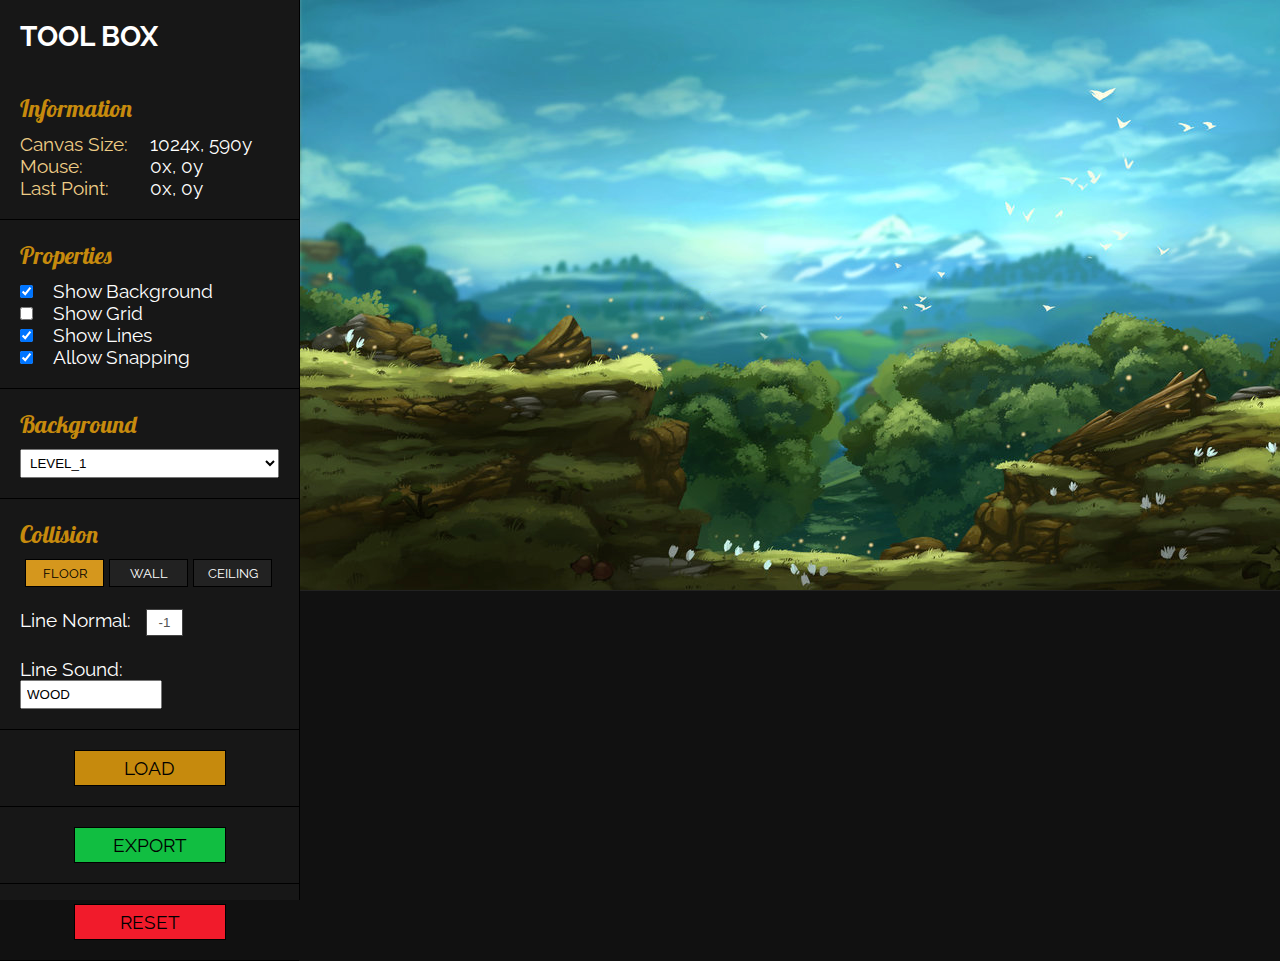
==== Vector-Mapper/index.html @ e92f1535 "Complete revamp. New design, better exporting/loading, switchable BGs, camera panning" ====
<!DOCTYPE html>
<html>
<head>
	<link rel="stylesheet" href="https://fonts.googleapis.com/css?family=Lobster" />
	<link rel="stylesheet" href="https://fonts.googleapis.com/css?family=Raleway" />
	<link rel="stylesheet" href="stylesheet.css" type="text/css" />
	<script type="text/javascript" language="javascript" src="jquery-1.11.3.min.js"></script>
	<script type="text/javascript" language="javascript" src="script.js"></script>
</head>
<body onload="main.init();">

	<!-- OVERLAY -->
	<div id="dialogOverlay">&nbsp;</div>

	<!-- DIALOG BOX (EXPORT) -->
	<div id="dialog">
		<div id="dialogHeader">EXPORT</div>
		<div id="dialogContent">
			<textarea id="dialogTextarea"></textarea>
		</div>
		<div id="dialogFooter" class="cf">
			<div class="button close" id="dialogCloseBtn">CLOSE</div>
			<div class="button save" id="dialogSaveBtn">LOAD</div>
		</div>
	</div>

	<div id="wrapper" class="cf">

		<!-- TOOLBOX -->
		<div id="toolBox">

			<div id="header">
				<h2>TOOL BOX</h2>
			</div>
			
			<!-- INFORMATION -->
			<div id="info" class="section">

				<h3>Information</h3>

				<div class="cf">
					<div class="label left">Canvas Size:</div> 
					<div id="canvasSize">0x, 0y</div>
				</div>

				<div class="cf">
					<div class="label left">Mouse:</div> 
					<div class="left"><span id="mouseX">0</span>x, <span id="mouseY">0</span>y</div>
				</div>

				<div class="cf">
					<div class="label left">Last Point:</div> 
					<div class="left"><span id="lastPointX">0</span>x, <span id="lastPointY">0</span>y</div>
				</div>

			</div>
			
			<!-- PROPERTIES -->
			<div id="properties" class="section">

				<h3>Properties</h3>

				<input type="checkbox" id="showBackgroundCheckbox" class="checkboxes" value="background" checked="true">&nbsp;&nbsp;&nbsp;&nbsp;<label for="showBackgroundCheckbox">Show Background</label><br />
				<input type="checkbox" id="showGridCheckbox" class="checkboxes" value="grid">&nbsp;&nbsp;&nbsp;&nbsp;<label for="showGridCheckbox">Show Grid</label><br />
				<input type="checkbox" id="showLinesCheckbox" class="checkboxes" value="lines" checked="true">&nbsp;&nbsp;&nbsp;&nbsp;<label for="showLinesCheckbox">Show Lines</label><br />
				<input type="checkbox" id="showSnapCheckbox" class="checkboxes" value="snap" checked="true">&nbsp;&nbsp;&nbsp;&nbsp;<label for="showSnapCheckbox">Allow Snapping</label><br />

			</div>
			
			<!-- BACKGROUND IMAGE -->
			<div id="background" class="section">

				<h3>Background</h3>

				<select id="img"></select>

			</div>
			
			<!-- COLLISION -->
			<div id="collision" class="section">
				<h3>Collision</u></h3>
				<ul class="cf">
					<li class="lineType toggleBtn active">FLOOR</li>
					<li class="lineType toggleBtn">WALL</li>
					<li class="lineType toggleBtn">CEILING</li>
				</ul>
				<br />
				<label for="lineNormal">Line Normal:</label>&nbsp;&nbsp;&nbsp;<input type="text" class="textboxes" id="lineNormal" readonly="true" disabled="disabled" value="-1">
				<br /><br />
				<label for="lineSound">Line Sound:</label>&nbsp;&nbsp;&nbsp;<input type="text" id="lineSound" value="WOOD">
			</div>
			
			<!-- LOAD BUTTON -->
			<div class="section">
				<div class="actionBtn" id="loadBtn">LOAD</div>
			</div>

			<!-- EXPORT BUTTON -->
			<div class="section">
				<div class="actionBtn" id="exportBtn">EXPORT</div>
			</div>

			<!-- RESET BUTTON -->
			<div class="section">
				<div class="actionBtn" id="resetBtn">RESET</div>
			</div>

		</div>

		<!-- CANVAS -->
		<div id="content">
			<canvas id="canvas"></canvas>
		</div>

	</div>

</body>
</html>
---- Vector-Mapper/stylesheet.css ----
/* COLLISION MAPPER */

* { padding: 0; margin: 0; }
html, body { width: 100%; height: 100%; background-color:#111111; font: normal 14pt Raleway, "Century Gothic", Verdana, Arial; color: #FFFFFF; }

.left { float:left; }
input[type=text] { width: 95%; padding: 5px; }
select { width: 100%; padding:5px; }
.checkboxes { padding:10px; border:1px solid #444444; }
.textboxes { padding:5px; background-color:#FFFFFF; border:1px solid #444444; }

#wrapper { width: 1580px; height: 100%; }
#wrapper #content { width:1280px; height:720px; float:right; }
#wrapper #content #canvas { border-right: 1px solid #222222; border-bottom:1px solid #222222; }

/*** TOOLBOX ***/

#toolBox { width: 299px; height: 100%; background-color:#171717; border-right: 1px solid #000000; /*box-shadow:0px 10px 5px #000000;*/ float: left; }
#toolBox #header { padding:20px; }
#toolBox #header h1 { font-size:20pt; font-weight:normal; text-align:center; margin-bottom:20px; }
#toolBox h3 { font:normal 18pt Lobster, "Century Gothic", Verdana, sans-serif; margin-bottom:10px; color:#C68A0D; }
#toolBox .section { padding:20px; border-bottom:1px solid #000000; }
#toolBox .section .label { width:50%; color: #efcd86; }

#toolBox #collision #lineNormal { width:25px; text-align:center; }
#toolBox #collision #lineSound { width:128px; }
#toolBox #collision .toggleBtn { list-style:none; width:57px; padding:5px 10px; margin-left:5px; background-color:#222222; text-align:center; font-size:10pt; border:1px solid #000000; float:left; cursor:pointer; }
#toolBox #collision .toggleBtn.active { background-color:#D5971D; color:#000000; }
#toolBox #collision .toggleBtn:hover { background-color:#F6C33D; color:#000000; }
#toolBox #collision .toggleBtn.inactive { background-color:#777777; color:#555555; cursor:initial; }

#toolBox .section .actionBtn { width: 150px; padding: 6px 0; margin:0 auto; border:1px solid #000000; text-align: center; cursor: pointer; }
#toolBox .section #loadBtn { background-color:#C68A0D; color:#000000; }
#toolBox .section #loadBtn:hover { background-color:#EAA833; }
#toolBox .section #exportBtn { background-color:#11BE41; color:#000000; }
#toolBox .section #exportBtn:hover { background-color:#45ED73; }
#toolBox .section #resetBtn { background-color:#F11B2B; color:#000000; }
#toolBox .section #resetBtn:hover { background-color:#E76960; }

/*** DIALOG ***/

#dialogOverlay { width:100%; height:100%; background-color:#000000; opacity:0.6; position:absolute; top:0; left:0; display:none; }

#dialog { width:850px; height:400px; background-color:#000000; border:2px solid #000000; border-radius:10px; position:absolute; top:50%; left:50%; margin-top:-200px; margin-left:-425px; display:none; }
#dialog #dialogHeader { width:800px; padding:13px 25px; background-color:#F11B2B; color:#000000; border-radius:8px 8px 0 0; font-size:14pt; font-weight:bold; }
#dialog #dialogContent { width:850px; height:300px; padding:2px 0; }
#dialog #dialogContent #dialogTextarea { width:837px; height:288px; padding:5px; }
#dialog #dialogFooter { width:850px; height:47px; background-color:#333333; border-radius:0 0 8px 8px; }
#dialog #dialogFooter .button { width:100px; margin:2px 2px 0 2px; padding:11px 0; color:#000000; text-align:center; float:right; cursor:pointer; }
#dialog #dialogFooter .button.save { background-color:#F11B2B; }
#dialog #dialogFooter .button.close { background-color:#CCCCCC; border-radius:0 0 6px 0; }

/*** MISC ***/

#content #canvas.move { cursor:move; }

/** CLEARFIX for floated elements */
.cf:before, .cf:after { content:""; display:table; } /* For modern browsers */
.cf:after { clear:both; } /* For modern browsers */
.cf { *zoom:1; } /* For IE 6/7 (triggers hasLayout) */
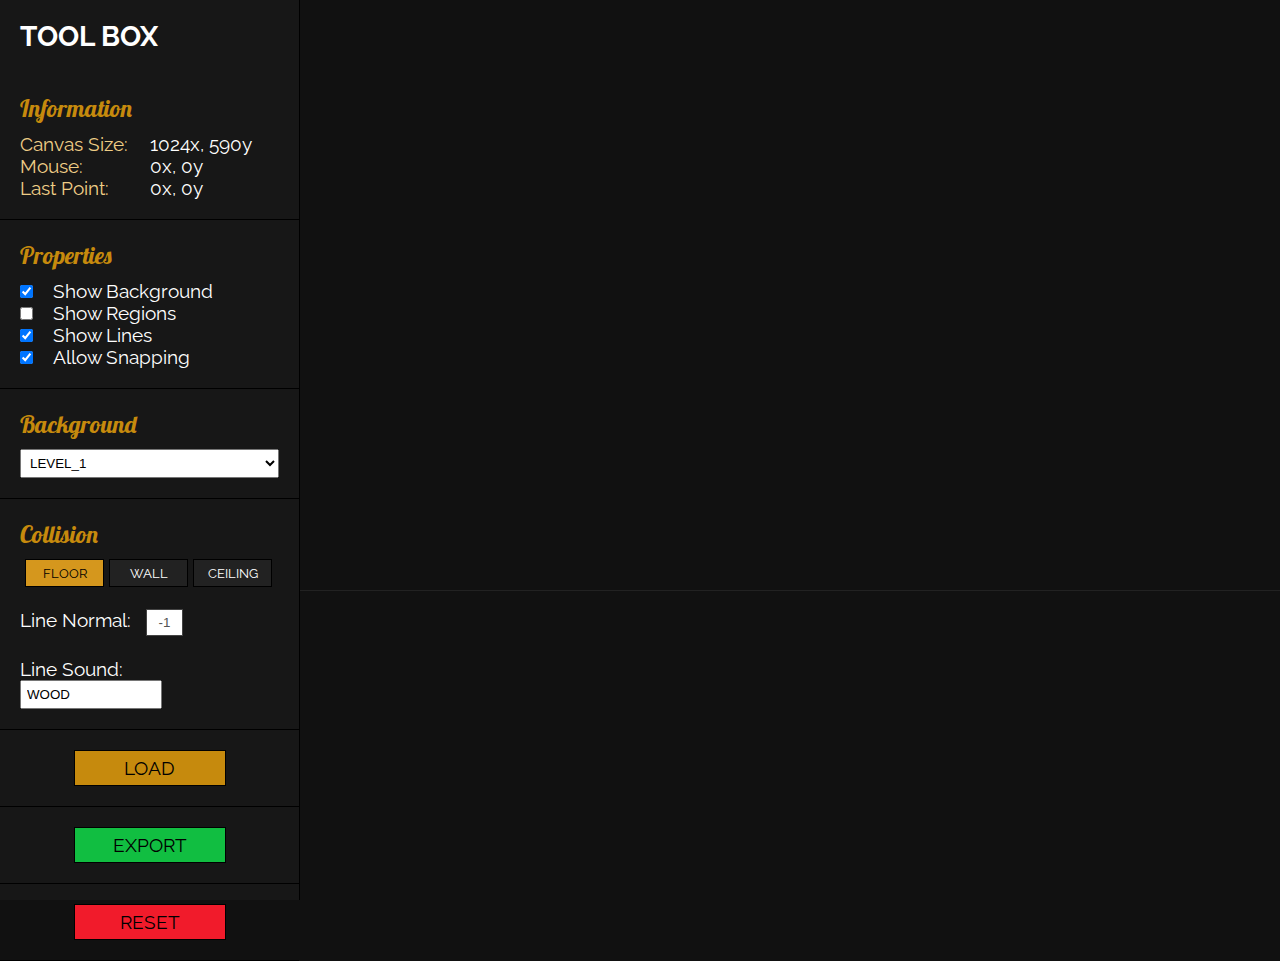
==== commit 7b8facb2: "First go at adding collision regions" ====
--- a/Vector-Mapper/index.html
+++ b/Vector-Mapper/index.html
@@ -61,7 +61,7 @@
 				<h3>Properties</h3>
 
 				<input type="checkbox" id="showBackgroundCheckbox" class="checkboxes" value="background" checked="true">&nbsp;&nbsp;&nbsp;&nbsp;<label for="showBackgroundCheckbox">Show Background</label><br />
-				<input type="checkbox" id="showGridCheckbox" class="checkboxes" value="grid">&nbsp;&nbsp;&nbsp;&nbsp;<label for="showGridCheckbox">Show Grid</label><br />
+				<input type="checkbox" id="showGridCheckbox" class="checkboxes" value="grid">&nbsp;&nbsp;&nbsp;&nbsp;<label for="showGridCheckbox">Show Regions</label><br />
 				<input type="checkbox" id="showLinesCheckbox" class="checkboxes" value="lines" checked="true">&nbsp;&nbsp;&nbsp;&nbsp;<label for="showLinesCheckbox">Show Lines</label><br />
 				<input type="checkbox" id="showSnapCheckbox" class="checkboxes" value="snap" checked="true">&nbsp;&nbsp;&nbsp;&nbsp;<label for="showSnapCheckbox">Allow Snapping</label><br />
 
--- a/Vector-Mapper/stylesheet.css
+++ b/Vector-Mapper/stylesheet.css
@@ -53,6 +53,7 @@
 /*** MISC ***/
 
 #content #canvas.move { cursor:move; }
+#content #canvas.erase { cursor:no-drop; }
 
 /** CLEARFIX for floated elements */
 .cf:before, .cf:after { content:""; display:table; } /* For modern browsers */
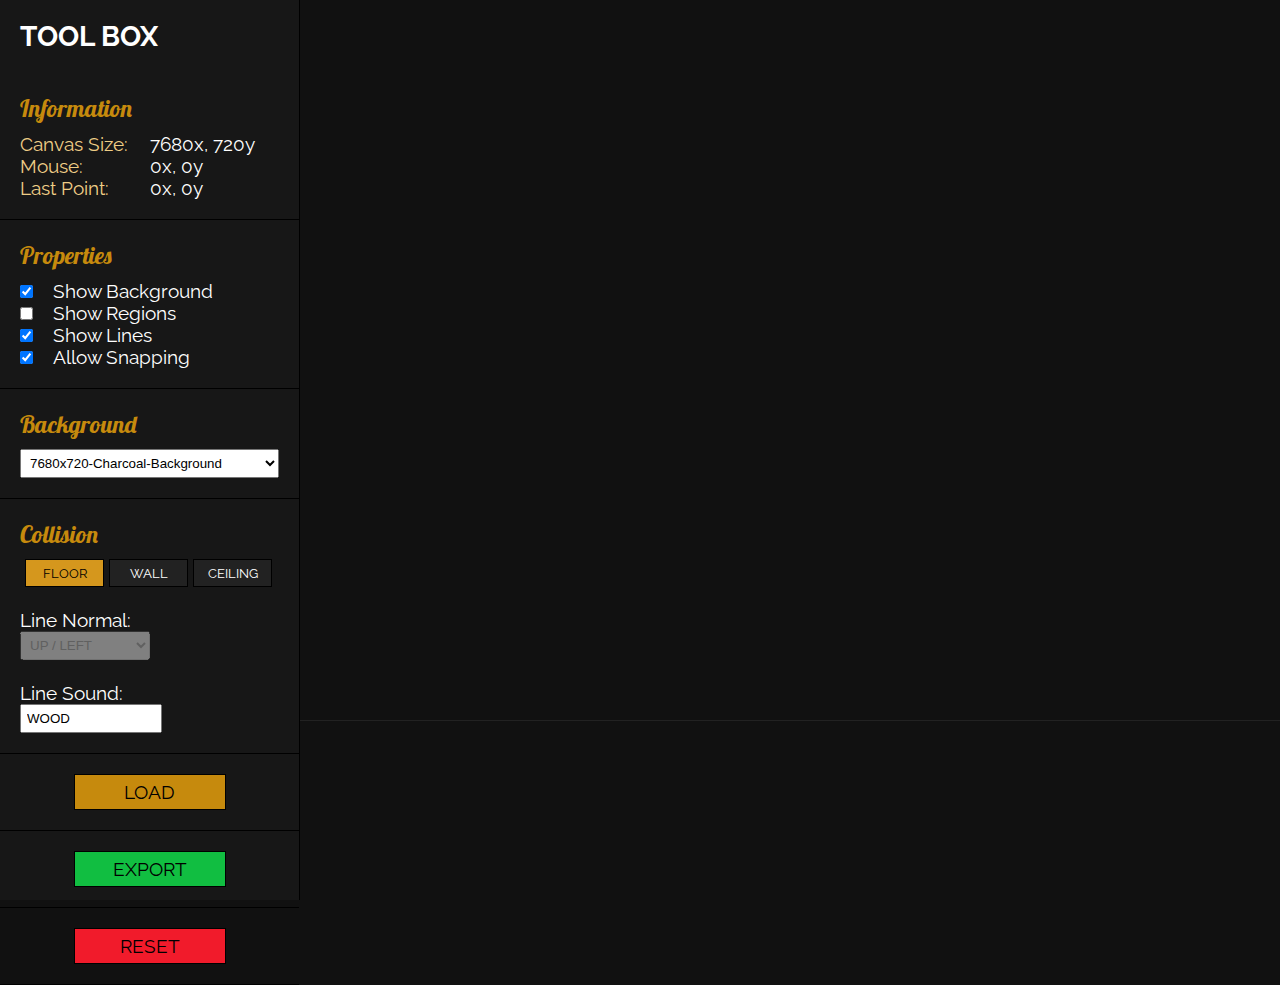
==== commit 14924a6b: "Adding slope and yIntercept to export and fixing line normal display" ====
--- a/Vector-Mapper/index.html
+++ b/Vector-Mapper/index.html
@@ -84,9 +84,17 @@
 					<li class="lineType toggleBtn">WALL</li>
 					<li class="lineType toggleBtn">CEILING</li>
 				</ul>
+				
 				<br />
-				<label for="lineNormal">Line Normal:</label>&nbsp;&nbsp;&nbsp;<input type="text" class="textboxes" id="lineNormal" readonly="true" disabled="disabled" value="-1">
+
+				<label for="lineNormal">Line Normal:</label>&nbsp;&nbsp;&nbsp;
+				<select id="lineNormal" readonly disabled>
+					<option value="-1">UP / LEFT</option>
+					<option value="1">DOWN / RIGHT</option>
+				</select>
+
 				<br /><br />
+
 				<label for="lineSound">Line Sound:</label>&nbsp;&nbsp;&nbsp;<input type="text" id="lineSound" value="WOOD">
 			</div>
 			
--- a/Vector-Mapper/stylesheet.css
+++ b/Vector-Mapper/stylesheet.css
@@ -22,7 +22,7 @@
 #toolBox .section { padding:20px; border-bottom:1px solid #000000; }
 #toolBox .section .label { width:50%; color: #efcd86; }
 
-#toolBox #collision #lineNormal { width:25px; text-align:center; }
+#toolBox #collision #lineNormal { width:50%; }
 #toolBox #collision #lineSound { width:128px; }
 #toolBox #collision .toggleBtn { list-style:none; width:57px; padding:5px 10px; margin-left:5px; background-color:#222222; text-align:center; font-size:10pt; border:1px solid #000000; float:left; cursor:pointer; }
 #toolBox #collision .toggleBtn.active { background-color:#D5971D; color:#000000; }
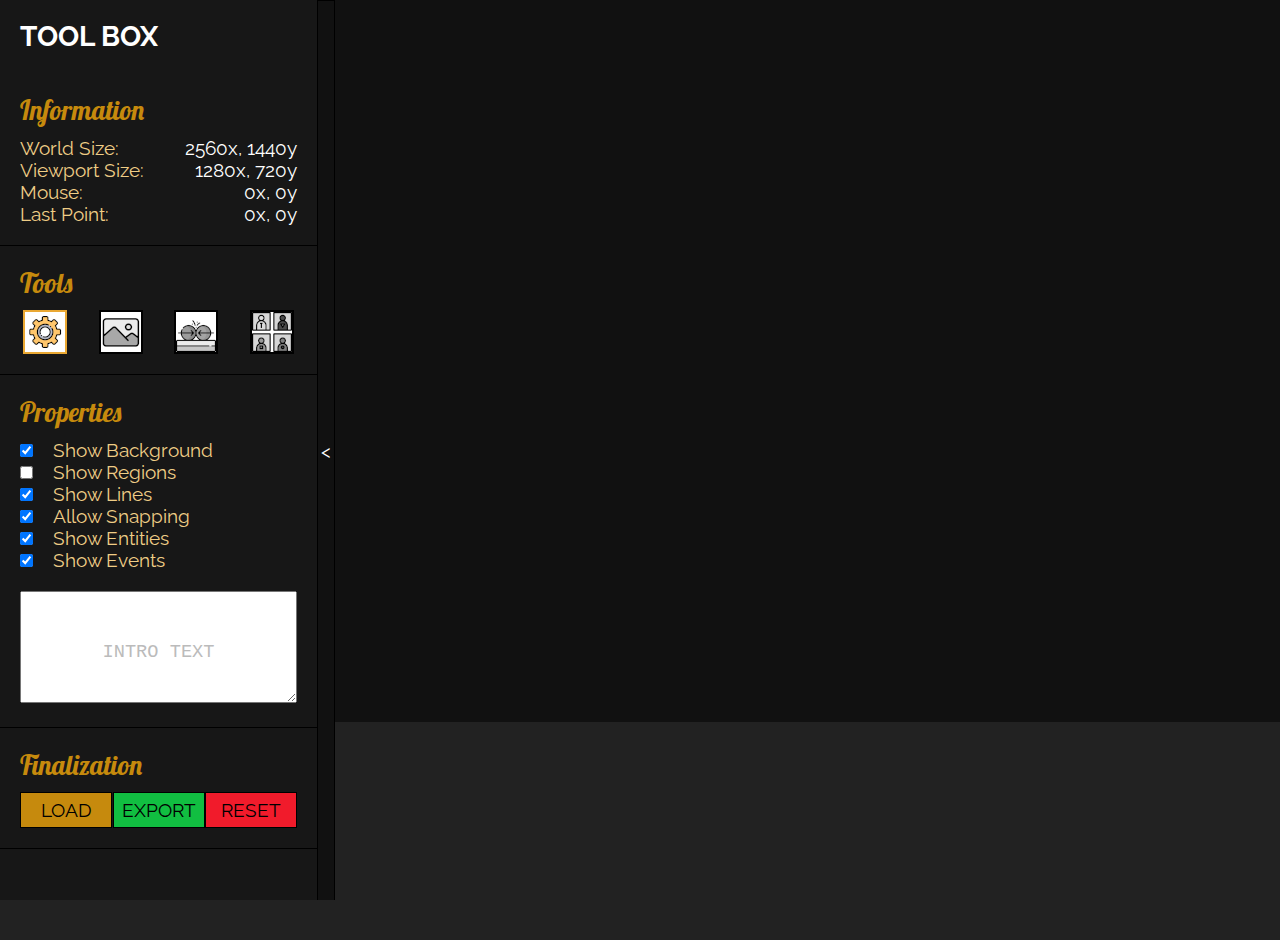
==== commit 63b7c503: "Complete overhaul. New modes, can add all level components now." ====
--- a/Vector-Mapper/index.html
+++ b/Vector-Mapper/index.html
@@ -3,6 +3,7 @@
 <head>
 	<link rel="stylesheet" href="https://fonts.googleapis.com/css?family=Lobster" />
 	<link rel="stylesheet" href="https://fonts.googleapis.com/css?family=Raleway" />
+	<link rel="stylesheet" href="https://fonts.googleapis.com/css?family=Fira%20Code" />
 	<link rel="stylesheet" href="stylesheet.css" type="text/css" />
 	<script type="text/javascript" language="javascript" src="jquery-1.11.3.min.js"></script>
 	<script type="text/javascript" language="javascript" src="script.js"></script>
@@ -12,19 +13,22 @@
 	<!-- OVERLAY -->
 	<div id="dialogOverlay">&nbsp;</div>
 
-	<!-- DIALOG BOX (EXPORT) -->
+	<!-- DIALOG BOX -->
 	<div id="dialog">
-		<div id="dialogHeader">EXPORT</div>
+		<div id="copySuccessDiv"><span>Copied!</span></div>
+		<div id="dialogHeader">DIALOG</div>
+		<div id="dialogErrors">&nbsp;</div>
 		<div id="dialogContent">
 			<textarea id="dialogTextarea"></textarea>
-		</div>
-		<div id="dialogFooter" class="cf">
+			<div id="copy">Copy To Clipboard</div>
+		</div>
+		<div id="dialogFooter">
+			<div class="button save" id="dialogSaveBtn">LOAD</div>
 			<div class="button close" id="dialogCloseBtn">CLOSE</div>
-			<div class="button save" id="dialogSaveBtn">LOAD</div>
 		</div>
 	</div>
 
-	<div id="wrapper" class="cf">
+	<div id="wrapper">
 
 		<!-- TOOLBOX -->
 		<div id="toolBox">
@@ -38,81 +42,220 @@
 
 				<h3>Information</h3>
 
-				<div class="cf">
-					<div class="label left">Canvas Size:</div> 
-					<div id="canvasSize">0x, 0y</div>
-				</div>
-
-				<div class="cf">
-					<div class="label left">Mouse:</div> 
-					<div class="left"><span id="mouseX">0</span>x, <span id="mouseY">0</span>y</div>
-				</div>
-
-				<div class="cf">
-					<div class="label left">Last Point:</div> 
-					<div class="left"><span id="lastPointX">0</span>x, <span id="lastPointY">0</span>y</div>
-				</div>
-
+				<div class="infoSection">
+					<div class="label">World Size:</div>
+					<div id="worldSize" class="infoValue">0x, 0y</div>
+				</div>
+
+				<div class="infoSection">
+					<div class="label">Viewport Size:</div>
+					<div id="viewportSize" class="infoValue">0x, 0y</div>
+				</div>
+
+				<div class="infoSection">
+					<div class="label">Mouse:</div> 
+					<div class="infoValue"><span id="mouseX">0</span>x, <span id="mouseY">0</span>y</div>
+				</div>
+
+				<div class="infoSection">
+					<div class="label">Last Point:</div>
+					<div class="infoValue"><span id="lastPointX">0</span>x, <span id="lastPointY">0</span>y</div>
+				</div>
+
+			</div>
+
+			<!-- VIEW BUTTONS -->
+			<div class="section">
+
+				<h3>Tools</h3>
+
+				<div id="viewBtnSection">
+					<div id="properties" class="viewBtn" alt="Properties" title="Properties">&nbsp;</div>
+					<div id="background" class="viewBtn" alt="Background" title="Background">&nbsp;</div>
+					<div id="collision" class="viewBtn" alt="Collision" title="Collision">&nbsp;</div>
+					<div id="entity" class="viewBtn" alt="Entities" title="Entities">&nbsp;</div>
+				</div>
 			</div>
 			
 			<!-- PROPERTIES -->
-			<div id="properties" class="section">
+			<div id="propertiesSection" class="section collapsable">
 
 				<h3>Properties</h3>
 
-				<input type="checkbox" id="showBackgroundCheckbox" class="checkboxes" value="background" checked="true">&nbsp;&nbsp;&nbsp;&nbsp;<label for="showBackgroundCheckbox">Show Background</label><br />
-				<input type="checkbox" id="showGridCheckbox" class="checkboxes" value="grid">&nbsp;&nbsp;&nbsp;&nbsp;<label for="showGridCheckbox">Show Regions</label><br />
-				<input type="checkbox" id="showLinesCheckbox" class="checkboxes" value="lines" checked="true">&nbsp;&nbsp;&nbsp;&nbsp;<label for="showLinesCheckbox">Show Lines</label><br />
-				<input type="checkbox" id="showSnapCheckbox" class="checkboxes" value="snap" checked="true">&nbsp;&nbsp;&nbsp;&nbsp;<label for="showSnapCheckbox">Allow Snapping</label><br />
-
-			</div>
-			
-			<!-- BACKGROUND IMAGE -->
-			<div id="background" class="section">
+				<input type="checkbox" id="showBackgroundCheckbox" class="checkboxes" value="Background" checked="true">&nbsp;&nbsp;&nbsp;&nbsp;<label for="showBackgroundCheckbox">Show Background</label><br />
+				<input type="checkbox" id="showGridCheckbox" class="checkboxes" value="Grid">&nbsp;&nbsp;&nbsp;&nbsp;<label for="showGridCheckbox">Show Regions</label><br />
+				<input type="checkbox" id="showLinesCheckbox" class="checkboxes" value="Lines" checked="true">&nbsp;&nbsp;&nbsp;&nbsp;<label for="showLinesCheckbox">Show Lines</label><br />
+				<input type="checkbox" id="showSnapCheckbox" class="checkboxes" value="Snap" checked="true">&nbsp;&nbsp;&nbsp;&nbsp;<label for="showSnapCheckbox">Allow Snapping</label><br />
+				<input type="checkbox" id="showEntityCheckbox" class="checkboxes" value="Entities" checked="true">&nbsp;&nbsp;&nbsp;&nbsp;<label for="showEntityCheckbox">Show Entities</label><br />
+				<input type="checkbox" id="showEventsCheckbox" class="checkboxes" value="Events" checked="true">&nbsp;&nbsp;&nbsp;&nbsp;<label for="showEventsCheckbox">Show Events</label><br />
+				
+				<textarea id="introText" maxlength="300"></textarea>
+
+			</div>
+
+			<!-- ENTITIES -->
+			<div id="entitySection" class="section collapsable">
+
+				<h3>Entities</h3>
+
+				<div class="subSection">
+					<label for="entityType">Type:</label>
+					<select id="entityType">
+						<option value="player">PLAYER</option>
+						<option value="npc">NPC</option>
+					</select>
+				</div>
+
+				<div class="subSection">
+					<label for="entityWidth">Width:</label>
+					<input type="text" id="entityWidth" class="entitySize" data-type="width" value="40" />
+					<label for="entityHeight">Height:</label>
+					<input type="text" id="entityHeight" class="entitySize" data-type="height" value="65" />
+				</div>
+
+			</div>
+			
+			<!-- BACKGROUND -->
+			<div id="backgroundSection" class="section collapsable">
 
 				<h3>Background</h3>
 
-				<select id="img"></select>
+				<div id="backgroundModeSection" class="subSection">
+					<div id="backgroundSize" class="backgroundModeBtn active">LEVEL SIZE</div>
+					<div id="backgroundImage" class="backgroundModeBtn">IMAGES</div>
+				</div>
+
+				<!-- BACKGROUND SIZE SECTION -->
+				<div id="backgroundSizeSection">
+
+					<div class="subSection">
+						<label>World:</label>
+						<p>w</p>
+						<input type="text" id="worldWidth" class="backgroundSize" value="2560" />
+						<p>h</p>
+						<input type="text" id="worldHeight" class="backgroundSize" value="1440" />
+					</div>
+
+					<div class="subSection">
+						<label>Viewport:</label>
+						<p>w</p>
+						<input type="text" id="viewportWidth" class="backgroundSize" value="1280" />
+						<p>h</p>
+						<input type="text" id="viewportHeight" class="backgroundSize" value="720" />
+					</div>
+
+					<div class="subSection">
+						<div id="backgroundApplyBtn">APPLY</div>
+					</div>
+
+				</div>
+
+				<!-- BACKGROUND IMAGE SECTION -->
+				<div id="backgroundImageSection">
+
+					<div id="backgroundLayers">
+
+						<!-- These "row" will be duplicated in JS -->
+						<div class="row">
+
+							<label for="backgroundImg0">0:</label>
+
+							<select id="backgroundImg0" data-index="0" class="backgroundImg">
+								<option value="-1">Choose Something</option>
+							</select>
+
+							<div class="backgroundPropertiesBtn">&nbsp;</div>
+
+						</div>
+						
+					</div>
+					
+					<div class="addLayer">+Add Layer</div>
+
+				</div>
 
 			</div>
 			
 			<!-- COLLISION -->
-			<div id="collision" class="section">
+			<div id="collisionSection" class="section collapsable">
 				<h3>Collision</u></h3>
-				<ul class="cf">
-					<li class="lineType toggleBtn active">FLOOR</li>
-					<li class="lineType toggleBtn">WALL</li>
-					<li class="lineType toggleBtn">CEILING</li>
-				</ul>
+
+			<div id="collisionTypes">
+					<div id="lines" class="collisionType">LINE</div>
+					<div id="events" class="collisionType">EVENT</div>
+				</div>
+
+				<!-- COLLISION: Lines -->
+				<div id="linesSection" class="subSection">
+					
+					<div class="linePropertiesDiv">
+						<label for="lineType">Type:</label>
+						<select id="lineType">
+							<option value="FLOOR">FLOOR</option>
+							<option value="WALL">WALL</option>
+							<option value="CEILING">CEILING</option>
+						</select>
+					</div>
+
+					<div class="linePropertiesDiv">
+						<label for="lineNormal">Normal:</label>
+						<div id="normalIcon">&nbsp;</div>
+						<select id="lineNormal" readonly disabled>
+							<option value="-1">UP / LEFT</option>
+							<option value="1">DOWN / RIGHT</option>
+						</select>
+					</div>
+
+					<div class="linePropertiesDiv">
+						<label for="lineSound">Sound:</label>
+						<input type="text" id="lineSound" value="WOOD">
+					</div>
+
+				</div>
+
+				<!-- COLLISION: Events -->
+				<div id="eventsSection" class="subSection">
+					
+					<div class="eventPropertiesDiv">
+						<label for="eventType">Type:</label>
+						<select id="eventType">
+							<option value="EXIT" data-defaultname="EXIT">EXIT</option>
+							<option value="PITFALLS" data-defaultname="PITFALLS">PITFALLS</option>
+							<option value="GENERIC" data-defaultname="">GENERIC</option>
+						</select>
+					</div>
+
+					<div id="eventNameDiv" class="eventPropertiesDiv">
+						<label for="eventName">Name:</label>
+						<input type="text" id="eventName" value=""/>
+					</div>
+
+				</div>
 				
-				<br />
-
-				<label for="lineNormal">Line Normal:</label>&nbsp;&nbsp;&nbsp;
-				<select id="lineNormal" readonly disabled>
-					<option value="-1">UP / LEFT</option>
-					<option value="1">DOWN / RIGHT</option>
-				</select>
-
-				<br /><br />
-
-				<label for="lineSound">Line Sound:</label>&nbsp;&nbsp;&nbsp;<input type="text" id="lineSound" value="WOOD">
-			</div>
-			
-			<!-- LOAD BUTTON -->
+			</div>
+			
 			<div class="section">
-				<div class="actionBtn" id="loadBtn">LOAD</div>
-			</div>
-
-			<!-- EXPORT BUTTON -->
-			<div class="section">
-				<div class="actionBtn" id="exportBtn">EXPORT</div>
-			</div>
-
-			<!-- RESET BUTTON -->
-			<div class="section">
-				<div class="actionBtn" id="resetBtn">RESET</div>
-			</div>
-
+				<h3>Finalization</h3>
+
+				<div id="btnSection">
+
+					<!-- LOAD BUTTON -->
+					<div class="actionBtn" id="loadBtn">LOAD</div>
+
+					<!-- EXPORT BUTTON -->
+					<div class="actionBtn" id="exportBtn">EXPORT</div>
+
+					<!-- RESET BUTTON -->
+					<div class="actionBtn" id="resetBtn">RESET</div>
+
+				</div>
+			</div>
+
+		</div>
+
+		<!-- ToolBox Hide Bar -->
+		<div id="toolBoxHideBar">
+			<span id="arrow">&lt;</span>
 		</div>
 
 		<!-- CANVAS -->
--- a/Vector-Mapper/stylesheet.css
+++ b/Vector-Mapper/stylesheet.css
@@ -1,35 +1,101 @@
 /* COLLISION MAPPER */
 
 * { padding: 0; margin: 0; }
-html, body { width: 100%; height: 100%; background-color:#111111; font: normal 14pt Raleway, "Century Gothic", Verdana, Arial; color: #FFFFFF; }
+html, body { height: 100%; background-color: #222222; font: normal 14pt Raleway, "Century Gothic", Verdana, Arial; color: #FFFFFF; overflow: hidden; }
 
-.left { float:left; }
-input[type=text] { width: 95%; padding: 5px; }
-select { width: 100%; padding:5px; }
-.checkboxes { padding:10px; border:1px solid #444444; }
+input[type=text], select { padding: 5px; }
 .textboxes { padding:5px; background-color:#FFFFFF; border:1px solid #444444; }
 
-#wrapper { width: 1580px; height: 100%; }
-#wrapper #content { width:1280px; height:720px; float:right; }
-#wrapper #content #canvas { border-right: 1px solid #222222; border-bottom:1px solid #222222; }
+#wrapper { width: 100%; height: 100%; display: flex; justify-content:flex-start; }
 
-/*** TOOLBOX ***/
+/* TOOLBOX */
+#toolBox { width: 380px; height: 100%; padding: 20px 0px; background-color: #171717; }
+#toolBox #header { margin-bottom: 20px; padding-left: 20px; }
+#toolBox #header h1 { font-size:22pt; font-weight:normal; text-align:center; }
+#toolBox h3 { font:normal 20pt Lobster, "Century Gothic", Verdana, sans-serif; margin-bottom:10px; color:#C68A0D; }
+#toolBox h4 { font-size: 16pt; font-weight: normal; color: #f0e6d0; }
 
-#toolBox { width: 299px; height: 100%; background-color:#171717; border-right: 1px solid #000000; /*box-shadow:0px 10px 5px #000000;*/ float: left; }
-#toolBox #header { padding:20px; }
-#toolBox #header h1 { font-size:20pt; font-weight:normal; text-align:center; margin-bottom:20px; }
-#toolBox h3 { font:normal 18pt Lobster, "Century Gothic", Verdana, sans-serif; margin-bottom:10px; color:#C68A0D; }
-#toolBox .section { padding:20px; border-bottom:1px solid #000000; }
-#toolBox .section .label { width:50%; color: #efcd86; }
+#toolBoxHideBar { height: 100%; padding: 0px 3px; background-color: #111111; border: 1px solid #000000; cursor: pointer; display: flex; align-items: center; justify-content: center;  }
+#toolBoxHideBar:hover { background-color: #333333; }
+/* #toolBoxHideBar #arrow { height: 20px; } */
 
-#toolBox #collision #lineNormal { width:50%; }
-#toolBox #collision #lineSound { width:128px; }
-#toolBox #collision .toggleBtn { list-style:none; width:57px; padding:5px 10px; margin-left:5px; background-color:#222222; text-align:center; font-size:10pt; border:1px solid #000000; float:left; cursor:pointer; }
-#toolBox #collision .toggleBtn.active { background-color:#D5971D; color:#000000; }
-#toolBox #collision .toggleBtn:hover { background-color:#F6C33D; color:#000000; }
-#toolBox #collision .toggleBtn.inactive { background-color:#777777; color:#555555; cursor:initial; }
+#toolBox .section { padding: 20px; border-bottom:1px solid #000000; }
+#toolBox .section.collapsable { display: none; }
+#toolBox .section label,
+#toolBox .section .label { color: #efcd86; }
 
-#toolBox .section .actionBtn { width: 150px; padding: 6px 0; margin:0 auto; border:1px solid #000000; text-align: center; cursor: pointer; }
+#toolBox .section .infoSection { display: flex; justify-content: space-between; }
+
+#toolBox .section #viewBtnSection { display: flex; justify-content: space-between; }
+#toolBox .section #viewBtnSection .viewBtn { width: 40px; height: 40px; margin: 0px 3px; border: 2px solid #000000; background-color: #FFFFFF; text-align: center; cursor: pointer; }
+
+#toolBox .section #viewBtnSection #properties { background-image: url('./images/icons/properties-BW.png'); }
+#toolBox .section #viewBtnSection #properties:hover,
+#toolBox .section #viewBtnSection #properties.active { background-image: url('./images/icons/properties.png'); border-color: #EAA833; }
+
+#toolBox .section #viewBtnSection #entity { background-image: url('./images/icons/entities-BW.png'); }
+#toolBox .section #viewBtnSection #entity:hover,
+#toolBox .section #viewBtnSection #entity.active { background-image: url('./images/icons/entities.png'); border-color: #EAA833; }
+
+#toolBox .section #viewBtnSection #collision { background-image: url('./images/icons/collision-BW.png'); }
+#toolBox .section #viewBtnSection #collision:hover,
+#toolBox .section #viewBtnSection #collision.active { background-image: url('./images/icons/collision.png'); border-color: #EAA833; }
+
+#toolBox .section #viewBtnSection #background { background-image: url('./images/icons/background-BW.png'); }
+#toolBox .section #viewBtnSection #background:hover,
+#toolBox .section #viewBtnSection #background.active { background-image: url('./images/icons/background.png'); border-color: #EAA833; }
+
+/* ENTITIES */
+
+#toolBox #entitySection .subSection { margin-bottom: 20px; display: flex; justify-content: space-between; }
+#toolBox #entitySection .entitySize { width: 50px; }
+
+/* PROPERTIES */
+
+#toolBox #propertiesSection .checkboxes { padding:10px; border:1px solid #444444; }
+#toolBox #propertiesSection #introText { width: 265px; height: 100px; padding:5px; margin-top: 20px; font-size: 14pt; color: #BBBBBB; }
+
+/* BACKGROUND */
+#toolBox #backgroundSection #backgroundModeSection { display: flex; justify-content: space-between; margin-bottom: 20px; }
+#toolBox #backgroundSection #backgroundModeSection .backgroundModeBtn { background-color: #333333; border: 1px solid #000000; padding: 7px 20px; cursor: pointer; }
+#toolBox #backgroundSection #backgroundModeSection .backgroundModeBtn:hover,
+#toolBox #backgroundSection #backgroundModeSection .backgroundModeBtn.active { background-color: #43d2ba; border-color: #333333; color: #222222; }
+
+/* BACKGROUND - Size Section */
+#toolBox #backgroundSection #backgroundSizeSection { display: none; }
+#toolBox #backgroundSection #backgroundSizeSection .subSection { margin-bottom: 15px; display: flex; justify-content: space-between; }
+#toolBox #backgroundSection #backgroundSizeSection label { width: 85px; }
+#toolBox #backgroundSection #backgroundSizeSection p { width:20px; height: 18px; margin-top: 1px; padding: 5px 0px; background-color: #CCCCCC; color: #222222; text-align: center; font-size: 10pt; }
+#toolBox #backgroundSection #backgroundSizeSection .backgroundSize { width: 50px; }
+#toolBox #backgroundSection #backgroundSizeSection #backgroundApplyBtn { width: 100%; margin-top: 5px; padding: 6px 0; border:1px solid #000000; text-align: center; cursor: pointer; background-color: #43d2ba; color: #000000; }
+
+/* BACKGROUND - Image Section */
+#toolBox #backgroundSection #backgroundImageSection { display: none; }
+#toolBox #backgroundSection #backgroundImageSection #backgroundLayers { margin-bottom: 20px; }
+#toolBox #backgroundSection #backgroundImageSection #backgroundLayers .row { margin-bottom: 10px; display: flex; justify-content: space-between; }
+#toolBox #backgroundSection #backgroundImageSection #backgroundLayers .row label { width: 30px; }
+#toolBox #backgroundSection #backgroundImageSection #backgroundLayers .row .backgroundPropertiesBtn { width: 20px; height: 20px; margin-top: 5px; background-image: url('./images/icons/properties-small-BW.png'); cursor: pointer; }
+#toolBox #backgroundSection #backgroundImageSection #backgroundLayers .row .backgroundPropertiesBtn:hover { background-image: url('./images/icons/properties-small.png'); }
+#toolBox #backgroundSection #backgroundImageSection .addLayer { font-size: 10pt; margin-top:5px; text-align: right; text-decoration: underline; cursor: pointer; color: #777777; }
+#toolBox #backgroundSection #backgroundImageSection .addLayer:hover { color: #FF9130; }
+
+/* COLLISION */
+
+#toolBox #collisionSection input[type=text] { width: 40%; }
+#toolBox #collisionSection #collisionTypes { margin-bottom: 30px; display: flex; justify-content: space-around; }
+#toolBox #collisionSection #collisionTypes .collisionType { background-color: #333333; border: 1px solid #000000; width: 90px; padding: 5px 0px; text-align: center; cursor: pointer; }
+#toolBox #collisionSection #collisionTypes .collisionType.active,
+#toolBox #collisionSection #collisionTypes .collisionType:hover { background-color: #43d2ba; border-color: #333333; color: #222222; }
+#toolBox #collisionSection .subSection { display: none; }
+
+#toolBox #collisionSection #linesSection .linePropertiesDiv { margin: 10px; display: flex; justify-content: space-between; }
+#toolBox #collisionSection #linesSection .linePropertiesDiv #normalIcon { width: 28px; height: 28px; background-image: url('./images/icons/normal-topleft.png'); }
+#toolBox #collisionSection #eventsSection .eventPropertiesDiv { margin: 10px; display: flex; justify-content: space-between; }
+
+/* FINALIZATION */
+
+#toolBox .section #btnSection { display: flex; justify-content: space-between }
+#toolBox .section .actionBtn { width: 90px; padding: 6px 0; border:1px solid #000000; text-align: center; cursor: pointer; }
 #toolBox .section #loadBtn { background-color:#C68A0D; color:#000000; }
 #toolBox .section #loadBtn:hover { background-color:#EAA833; }
 #toolBox .section #exportBtn { background-color:#11BE41; color:#000000; }
@@ -37,25 +103,28 @@
 #toolBox .section #resetBtn { background-color:#F11B2B; color:#000000; }
 #toolBox .section #resetBtn:hover { background-color:#E76960; }
 
-/*** DIALOG ***/
+/* DIALOG OVERLAYS */
 
-#dialogOverlay { width:100%; height:100%; background-color:#000000; opacity:0.6; position:absolute; top:0; left:0; display:none; }
-
-#dialog { width:850px; height:400px; background-color:#000000; border:2px solid #000000; border-radius:10px; position:absolute; top:50%; left:50%; margin-top:-200px; margin-left:-425px; display:none; }
-#dialog #dialogHeader { width:800px; padding:13px 25px; background-color:#F11B2B; color:#000000; border-radius:8px 8px 0 0; font-size:14pt; font-weight:bold; }
-#dialog #dialogContent { width:850px; height:300px; padding:2px 0; }
-#dialog #dialogContent #dialogTextarea { width:837px; height:288px; padding:5px; }
-#dialog #dialogFooter { width:850px; height:47px; background-color:#333333; border-radius:0 0 8px 8px; }
-#dialog #dialogFooter .button { width:100px; margin:2px 2px 0 2px; padding:11px 0; color:#000000; text-align:center; float:right; cursor:pointer; }
-#dialog #dialogFooter .button.save { background-color:#F11B2B; }
+#dialogOverlay { width: 100%; height: 100%; background-color: #00000066; position: absolute; top: 0; left: 0; display: none; }
+#dialog { width: 850px; background-color: #000000; border: 2px solid #000000; border-radius: 10px; position: absolute; top: 50%; left: 50%; margin: -250px 0px 0px -425px; display: none; }
+#dialog #dialogHeader { width: 100%; padding: 13px 25px; background-color: #F11B2B; color: #111111; border-radius: 8px 8px 0px 0px; font-size: 16pt; font-weight: bold; box-sizing: border-box; }
+#dialog #dialogErrors { width: 100%; height: 60px; padding: 10px 25px; background-color: #eaadad; color: #F11B2B; font-size: 10pt; box-sizing: border-box; display: none; overflow: auto; }
+#dialog #dialogErrors .keyword{ font-weight: bold; }
+#dialog #dialogContent { width: 100%; height: 400px; padding: 2px 0px; }
+#dialog #copySuccessDiv { width: 100%; height: 100%; background-color: #000000BB; position: absolute; top: 0; left: 0; color: #008000; font-size: 16pt; font-weight: bold; display: flex; align-items: center; justify-content: center; }
+#dialog #copySuccessDiv span { width: 115px; padding: 5px; background-image: url('./images/icons/checkmark.png'); background-repeat: no-repeat; text-align: right; }
+#dialog #dialogContent #copy { background-image: url('./images/icons/copy-to-clipboard.png'); background-repeat: no-repeat; background-position: 5px; width: 135px; padding: 5px; position: absolute; bottom: 51px; left: 3px; background-color: #AAAAAA; color: #333333; border: 1px solid #999999; text-align: right; font-size: 10pt; cursor: pointer; display: none; }
+#dialog #dialogContent #copy:hover { background-color: #888888; color: #000000; }
+#dialog #dialogContent #dialogTextarea { width: 100%; height: 100%; padding:7px 5px; box-sizing: border-box; font: 12pt normal "Fira Code", "Century Gothic", Verdana; }
+#dialog #dialogFooter { width: 100%; height:47px; background-color:#333333; border-radius:0 0 8px 8px; box-sizing: border-box; display: flex; justify-content: right; }
+#dialog #dialogFooter .button { width: 100px; margin-left: 2px; padding: 11px 0px; color: #111111; text-align: center; cursor: pointer; }
+#dialog #dialogFooter .button.save { background-color:#F11B2B; display: none; }
 #dialog #dialogFooter .button.close { background-color:#CCCCCC; border-radius:0 0 6px 0; }
 
-/*** MISC ***/
 
+/* CANVAS */
+
+#wrapper #content { width: 100%; height: 100%; }
+#wrapper #content #canvas { border: 1px solid #111111; background-color: #111111; }
 #content #canvas.move { cursor:move; }
-#content #canvas.erase { cursor:no-drop; }
-
-/** CLEARFIX for floated elements */
-.cf:before, .cf:after { content:""; display:table; } /* For modern browsers */
-.cf:after { clear:both; } /* For modern browsers */
-.cf { *zoom:1; } /* For IE 6/7 (triggers hasLayout) */+#content #canvas.erase { cursor:no-drop; }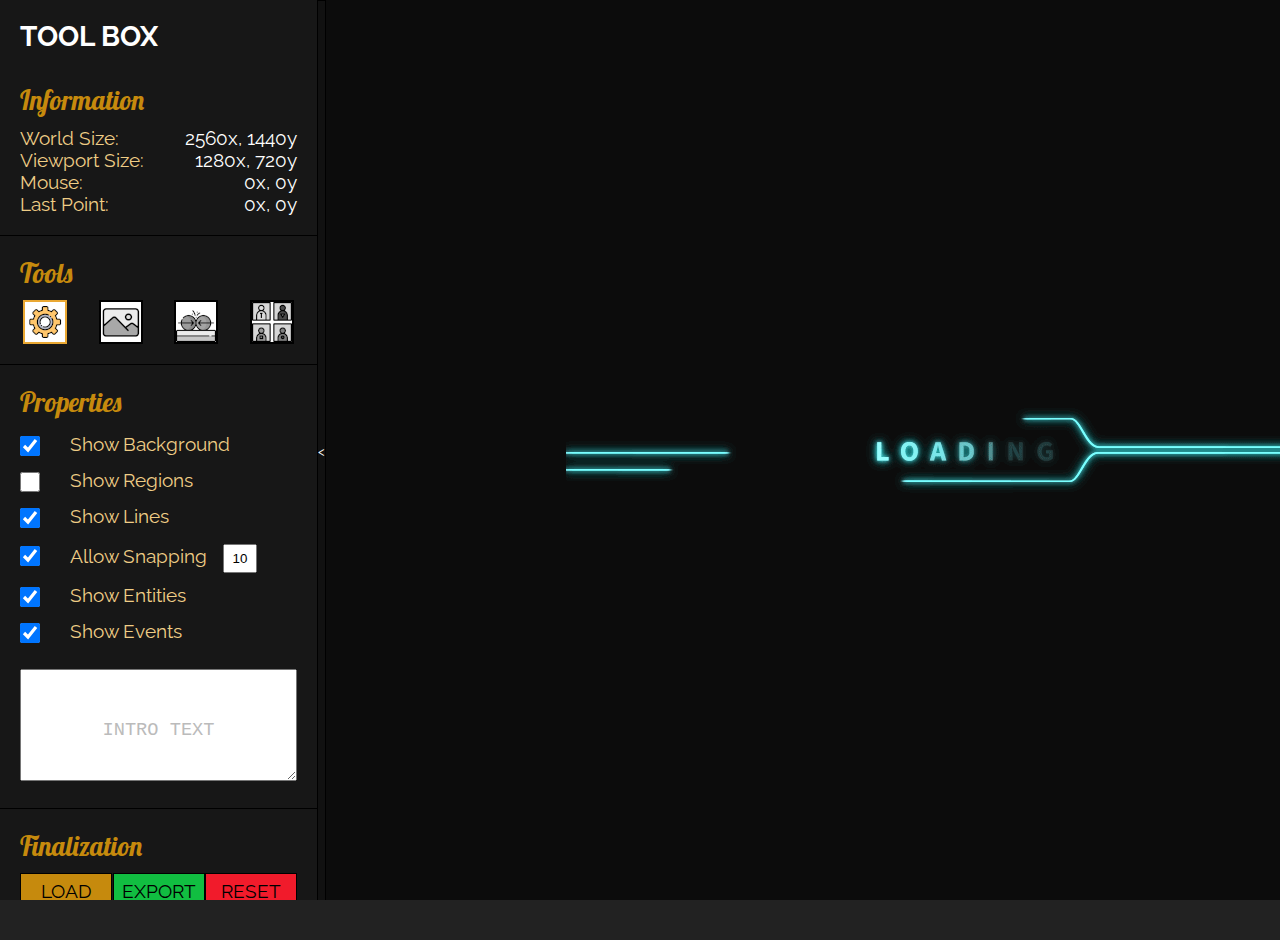
==== commit e7679531: "Background updates, and some other stuff I can't recall.." ====
--- a/Vector-Mapper/index.html
+++ b/Vector-Mapper/index.html
@@ -82,14 +82,35 @@
 
 				<h3>Properties</h3>
 
-				<input type="checkbox" id="showBackgroundCheckbox" class="checkboxes" value="Background" checked="true">&nbsp;&nbsp;&nbsp;&nbsp;<label for="showBackgroundCheckbox">Show Background</label><br />
-				<input type="checkbox" id="showGridCheckbox" class="checkboxes" value="Grid">&nbsp;&nbsp;&nbsp;&nbsp;<label for="showGridCheckbox">Show Regions</label><br />
-				<input type="checkbox" id="showLinesCheckbox" class="checkboxes" value="Lines" checked="true">&nbsp;&nbsp;&nbsp;&nbsp;<label for="showLinesCheckbox">Show Lines</label><br />
-				<input type="checkbox" id="showSnapCheckbox" class="checkboxes" value="Snap" checked="true">&nbsp;&nbsp;&nbsp;&nbsp;<label for="showSnapCheckbox">Allow Snapping</label><br />
-				<input type="checkbox" id="showEntityCheckbox" class="checkboxes" value="Entities" checked="true">&nbsp;&nbsp;&nbsp;&nbsp;<label for="showEntityCheckbox">Show Entities</label><br />
-				<input type="checkbox" id="showEventsCheckbox" class="checkboxes" value="Events" checked="true">&nbsp;&nbsp;&nbsp;&nbsp;<label for="showEventsCheckbox">Show Events</label><br />
-				
-				<textarea id="introText" maxlength="300"></textarea>
+				<div class="propertiesRow">
+					<input type="checkbox" id="showBackgroundCheckbox" class="checkboxes" value="Background" checked="true">
+					<label class="bump up3" for="showBackgroundCheckbox">Show Background</label>
+				</div>
+				<div class="propertiesRow">
+					<input type="checkbox" id="showGridCheckbox" class="checkboxes" value="Grid">
+					<label class="bump up3" for="showGridCheckbox">Show Regions</label>
+				</div>
+				<div class="propertiesRow">
+					<input type="checkbox" id="showLinesCheckbox" class="checkboxes" value="Lines" checked="true">
+					<label class="bump up3" for="showLinesCheckbox">Show Lines</label>
+				</div>
+				<div class="propertiesRow">
+					<input type="checkbox" id="showSnapCheckbox" class="checkboxes bump down2" value="Snap" checked="true">
+					<label for="showSnapCheckbox" class="bump down1">Allow Snapping</label>
+					<input type="text" id="lineSnapThreshold" alt="Line snap threshold" title="Line snap threshold" value="10">
+
+				</div>
+				<div class="propertiesRow">
+					<input type="checkbox" id="showEntityCheckbox" class="checkboxes" value="Entities" checked="true">
+					<label class="bump up3" for="showEntityCheckbox">Show Entities</label>
+				</div>
+				<div class="propertiesRow">
+					<input type="checkbox" id="showEventsCheckbox" class="checkboxes" value="Events" checked="true">
+					<label class="bump up3" for="showEventsCheckbox">Show Events</label>
+				</div>
+				<div class="propertiesRow">
+					<textarea id="introText" maxlength="300"></textarea>
+				</div>
 
 			</div>
 
@@ -183,6 +204,7 @@
 			<div id="collisionTypes">
 					<div id="lines" class="collisionType">LINE</div>
 					<div id="events" class="collisionType">EVENT</div>
+					<!-- <div id="hazard" class="collisionType">HAZARD</div> -->
 				</div>
 
 				<!-- COLLISION: Lines -->
@@ -199,10 +221,10 @@
 
 					<div class="linePropertiesDiv">
 						<label for="lineNormal">Normal:</label>
-						<div id="normalIcon">&nbsp;</div>
+						<!-- <div id="normalIcon">&nbsp;</div> -->
 						<select id="lineNormal" readonly disabled>
-							<option value="-1">UP / LEFT</option>
-							<option value="1">DOWN / RIGHT</option>
+							<option value="-1">&rarr;|</option>
+							<option value="1">|&larr;</option>
 						</select>
 					</div>
 
@@ -231,6 +253,13 @@
 					</div>
 
 				</div>
+
+				<!-- COLLISION: Hazards -->
+				<div id="hazardSection" class="subSection">
+
+
+
+				</div>
 				
 			</div>
 			
@@ -260,6 +289,12 @@
 
 		<!-- CANVAS -->
 		<div id="content">
+			
+			<!-- Loading -->
+			<div id="loadingOverlay">
+				<img src="images/loading_plain.gif" id="loadingGif" />
+			</div>
+			
 			<canvas id="canvas"></canvas>
 		</div>
 
--- a/Vector-Mapper/stylesheet.css
+++ b/Vector-Mapper/stylesheet.css
@@ -8,16 +8,61 @@
 
 #wrapper { width: 100%; height: 100%; display: flex; justify-content:flex-start; }
 
+/* GENERAL */
+.bump { position:relative; }
+.bump.up1  { bottom: 1px; }
+.bump.up2  { bottom: 2px; }
+.bump.up3  { bottom: 3px; }
+.bump.up4  { bottom: 4px; }
+.bump.up5  { bottom: 5px; }
+.bump.up6  { bottom: 6px; }
+.bump.up7  { bottom: 7px; }
+.bump.up8  { bottom: 8px; }
+.bump.up9  { bottom: 9px; }
+.bump.up10 { bottom:10px; }
+
+.bump.down1  { top: 1px; }
+.bump.down2  { top: 2px; }
+.bump.down3  { top: 3px; }
+.bump.down4  { top: 4px; }
+.bump.down5  { top: 5px; }
+.bump.down6  { top: 6px; }
+.bump.down7  { top: 7px; }
+.bump.down8  { top: 8px; }
+.bump.down9  { top: 9px; }
+.bump.down10 { top:10px; }
+
+.bump.left1  { right: 1px; }
+.bump.left2  { right: 2px; }
+.bump.left3  { right: 3px; }
+.bump.left4  { right: 4px; }
+.bump.left5  { right: 5px; }
+.bump.left6  { right: 6px; }
+.bump.left7  { right: 7px; }
+.bump.left8  { right: 8px; }
+.bump.left9  { right: 9px; }
+.bump.left10 { right:10px; }
+
+.bump.right1  { left: 1px; }
+.bump.right2  { left: 2px; }
+.bump.right3  { left: 3px; }
+.bump.right4  { left: 4px; }
+.bump.right5  { left: 5px; }
+.bump.right6  { left: 6px; }
+.bump.right7  { left: 7px; }
+.bump.right8  { left: 8px; }
+.bump.right9  { left: 9px; }
+.bump.right10 { left:10px; }
+
 /* TOOLBOX */
 #toolBox { width: 380px; height: 100%; padding: 20px 0px; background-color: #171717; }
-#toolBox #header { margin-bottom: 20px; padding-left: 20px; }
+#toolBox #header { margin-bottom: 10px; padding-left: 20px; }
 #toolBox #header h1 { font-size:22pt; font-weight:normal; text-align:center; }
 #toolBox h3 { font:normal 20pt Lobster, "Century Gothic", Verdana, sans-serif; margin-bottom:10px; color:#C68A0D; }
 #toolBox h4 { font-size: 16pt; font-weight: normal; color: #f0e6d0; }
 
-#toolBoxHideBar { height: 100%; padding: 0px 3px; background-color: #111111; border: 1px solid #000000; cursor: pointer; display: flex; align-items: center; justify-content: center;  }
+#toolBoxHideBar { height: 100%; padding: 0px 0px; background-color: #111111; border: 1px solid #000000; font-size: 10pt; cursor: pointer; display: flex; align-items: center; justify-content: center;  }
 #toolBoxHideBar:hover { background-color: #333333; }
-/* #toolBoxHideBar #arrow { height: 20px; } */
 
 #toolBox .section { padding: 20px; border-bottom:1px solid #000000; }
 #toolBox .section.collapsable { display: none; }
@@ -52,8 +97,10 @@
 
 /* PROPERTIES */
 
-#toolBox #propertiesSection .checkboxes { padding:10px; border:1px solid #444444; }
-#toolBox #propertiesSection #introText { width: 265px; height: 100px; padding:5px; margin-top: 20px; font-size: 14pt; color: #BBBBBB; }
+#toolBox #propertiesSection .propertiesRow { padding: 7px 0px; display: flex; justify-content: start; }
+#toolBox #propertiesSection .checkboxes { width: 20px; height: 20px; margin-right: 30px; border:1px solid #444444; }
+#toolBox #propertiesSection #lineSnapThreshold { width: 20px; margin-left: 16px; text-align: center; font-size: 10pt; }
+#toolBox #propertiesSection #introText { width: 265px; height: 100px; padding: 5px; margin-top: 10px; font-size: 14pt; color: #BBBBBB; }
 
 /* BACKGROUND */
 #toolBox #backgroundSection #backgroundModeSection { display: flex; justify-content: space-between; margin-bottom: 20px; }
@@ -73,11 +120,25 @@
 #toolBox #backgroundSection #backgroundImageSection { display: none; }
 #toolBox #backgroundSection #backgroundImageSection #backgroundLayers { margin-bottom: 20px; }
 #toolBox #backgroundSection #backgroundImageSection #backgroundLayers .row { margin-bottom: 10px; display: flex; justify-content: space-between; }
-#toolBox #backgroundSection #backgroundImageSection #backgroundLayers .row label { width: 30px; }
+#toolBox #backgroundSection #backgroundImageSection #backgroundLayers .row label { width: 25px; }
+#toolBox #backgroundSection #backgroundImageSection #backgroundLayers .row .backgroundImg { width: 230px; }
 #toolBox #backgroundSection #backgroundImageSection #backgroundLayers .row .backgroundPropertiesBtn { width: 20px; height: 20px; margin-top: 5px; background-image: url('./images/icons/properties-small-BW.png'); cursor: pointer; }
 #toolBox #backgroundSection #backgroundImageSection #backgroundLayers .row .backgroundPropertiesBtn:hover { background-image: url('./images/icons/properties-small.png'); }
 #toolBox #backgroundSection #backgroundImageSection .addLayer { font-size: 10pt; margin-top:5px; text-align: right; text-decoration: underline; cursor: pointer; color: #777777; }
 #toolBox #backgroundSection #backgroundImageSection .addLayer:hover { color: #FF9130; }
+
+/* BACKGROUND - Properties Dialog */
+#toolBox #backgroundSection #backgroundImageSection .backgroundPropertyDiv { width: 250px; position: absolute; bottom: 320px; left: 350px; border: 1px solid #222222; background-color: #FFFFFF; font-size: 12pt; border-radius: 7px 7px 0px 0px; z-index: 2; }
+#toolBox #backgroundSection #backgroundImageSection .backgroundPropertyDiv .header { display: flex; justify-content: space-between; background-color: #222222; border-radius: 4px 4px 0px 0px; }
+#toolBox #backgroundSection #backgroundImageSection .backgroundPropertyDiv .header .title { width: 215px; padding: 5px 10px; color: #43d2ba; border-radius: 6px 0px 0px 0px; }
+#toolBox #backgroundSection #backgroundImageSection .backgroundPropertyDiv .header .close { width: 20px; padding-top: 5px; font-size: 12pt; font-weight: bold; background-color: #555555; color: #111111; text-align: center; border-radius: 0px 6px 0px 0px; }
+#toolBox #backgroundSection #backgroundImageSection .backgroundPropertyDiv .header .close:hover { color: #43d2ba; cursor: pointer; }
+#toolBox #backgroundSection #backgroundImageSection .backgroundPropertyDiv .fields { padding: 10px; }
+#toolBox #backgroundSection #backgroundImageSection .backgroundPropertyDiv .row { margin-bottom: 10px; display: flex; justify-content: space-between; }
+#toolBox #backgroundSection #backgroundImageSection .backgroundPropertyDiv .row p { font-size: 10pt; color: #222222; padding: 4px; text-align: center; }
+#toolBox #backgroundSection #backgroundImageSection .backgroundPropertyDiv .row label { width: 100px; color: #222222 !important; }
+#toolBox #backgroundSection #backgroundImageSection .backgroundPropertyDiv .row input[type=text] { width: 35px; }
+#toolBox #backgroundSection #backgroundImageSection .backgroundPropertyDiv .row select { width: 75px; }
 
 /* COLLISION */
 
@@ -89,6 +150,7 @@
 #toolBox #collisionSection .subSection { display: none; }
 
 #toolBox #collisionSection #linesSection .linePropertiesDiv { margin: 10px; display: flex; justify-content: space-between; }
+#toolBox #collisionSection #linesSection .linePropertiesDiv #lineNormal { width: 60px; text-align: center; }
 #toolBox #collisionSection #linesSection .linePropertiesDiv #normalIcon { width: 28px; height: 28px; background-image: url('./images/icons/normal-topleft.png'); }
 #toolBox #collisionSection #eventsSection .eventPropertiesDiv { margin: 10px; display: flex; justify-content: space-between; }
 
@@ -105,8 +167,8 @@
 
 /* DIALOG OVERLAYS */
 
-#dialogOverlay { width: 100%; height: 100%; background-color: #00000066; position: absolute; top: 0; left: 0; display: none; }
-#dialog { width: 850px; background-color: #000000; border: 2px solid #000000; border-radius: 10px; position: absolute; top: 50%; left: 50%; margin: -250px 0px 0px -425px; display: none; }
+#dialogOverlay { width: 100%; height: 100%; background-color: #00000066; position: absolute; top: 0; left: 0; display: none; z-index: 1; }
+#dialog { width: 850px; background-color: #000000; border: 2px solid #000000; border-radius: 10px; position: absolute; top: 50%; left: 50%; margin: -250px 0px 0px -425px; display: none; z-index: 2; }
 #dialog #dialogHeader { width: 100%; padding: 13px 25px; background-color: #F11B2B; color: #111111; border-radius: 8px 8px 0px 0px; font-size: 16pt; font-weight: bold; box-sizing: border-box; }
 #dialog #dialogErrors { width: 100%; height: 60px; padding: 10px 25px; background-color: #eaadad; color: #F11B2B; font-size: 10pt; box-sizing: border-box; display: none; overflow: auto; }
 #dialog #dialogErrors .keyword{ font-weight: bold; }
@@ -124,7 +186,8 @@
 
 /* CANVAS */
 
-#wrapper #content { width: 100%; height: 100%; }
+#wrapper #loadingOverlay { width: 100%; height: 100%; background-color: #00000088; display: flex; align-items: center; justify-content: center; position: absolute; top: 0; left: 0px; }
+#wrapper #content { width: 100%; height: 100%; position: relative; z-index: 1; }
 #wrapper #content #canvas { border: 1px solid #111111; background-color: #111111; }
 #content #canvas.move { cursor:move; }
 #content #canvas.erase { cursor:no-drop; }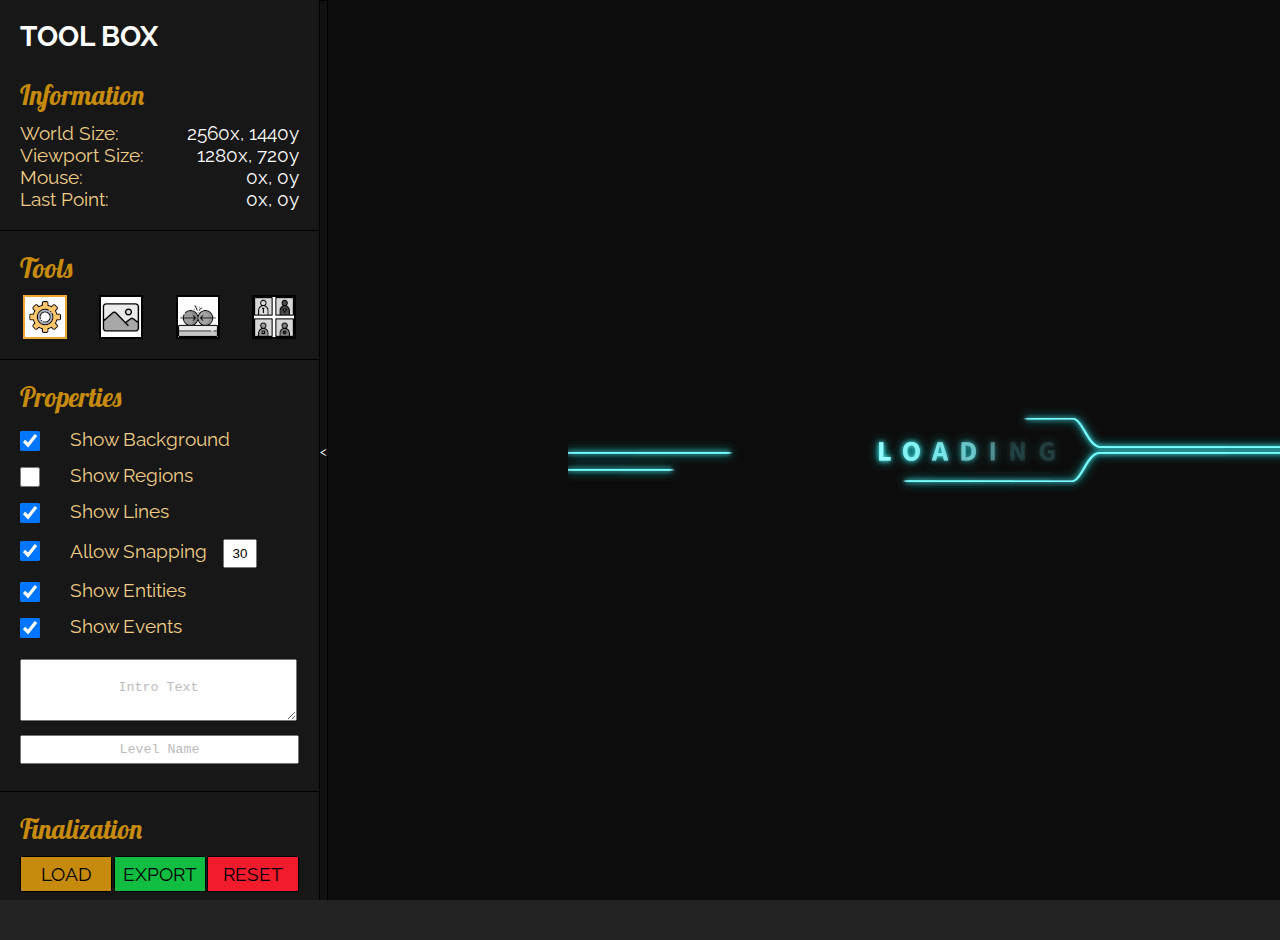
==== commit 5adf1b77: "Adding new entities" ====
--- a/Vector-Mapper/index.html
+++ b/Vector-Mapper/index.html
@@ -97,7 +97,7 @@
 				<div class="propertiesRow">
 					<input type="checkbox" id="showSnapCheckbox" class="checkboxes bump down2" value="Snap" checked="true">
 					<label for="showSnapCheckbox" class="bump down1">Allow Snapping</label>
-					<input type="text" id="lineSnapThreshold" alt="Line snap threshold" title="Line snap threshold" value="10">
+					<input type="text" id="lineSnapThreshold" alt="Line snap threshold" title="Line snap threshold" value="30">
 
 				</div>
 				<div class="propertiesRow">
@@ -109,7 +109,10 @@
 					<label class="bump up3" for="showEventsCheckbox">Show Events</label>
 				</div>
 				<div class="propertiesRow">
-					<textarea id="introText" maxlength="300"></textarea>
+					<textarea class="propertiesField" id="introText" data-defaulttext="Intro Text" maxlength="300"></textarea>
+				</div>
+				<div class="propertiesRow">
+					<input type="text" class="propertiesField" id="levelName" data-defaulttext="Level Name" value="" />
 				</div>
 
 			</div>
@@ -123,7 +126,14 @@
 					<label for="entityType">Type:</label>
 					<select id="entityType">
 						<option value="player">PLAYER</option>
-						<option value="npc">NPC</option>
+						<option value="bear">BEAR</option>
+						<option value="boss">BOSS</option>
+						<option value="beeHive">BEE HIVE</option>
+						<option value="bush">BUSH</option>
+						<option value="caveFront">CAVE (F)</option>
+						<option value="caveBack">CAVE (B)</option>
+						<option value="logBack">LOG (F)</option>
+						<option value="logBack">LOG (B)</option>
 					</select>
 				</div>
 
--- a/Vector-Mapper/stylesheet.css
+++ b/Vector-Mapper/stylesheet.css
@@ -56,7 +56,7 @@
 
 /* TOOLBOX */
 #toolBox { width: 380px; height: 100%; padding: 20px 0px; background-color: #171717; }
-#toolBox #header { margin-bottom: 10px; padding-left: 20px; }
+#toolBox #header { margin-bottom: 5px; padding-left: 20px; }
 #toolBox #header h1 { font-size:22pt; font-weight:normal; text-align:center; }
 #toolBox h3 { font:normal 20pt Lobster, "Century Gothic", Verdana, sans-serif; margin-bottom:10px; color:#C68A0D; }
 #toolBox h4 { font-size: 16pt; font-weight: normal; color: #f0e6d0; }
@@ -100,7 +100,9 @@
 #toolBox #propertiesSection .propertiesRow { padding: 7px 0px; display: flex; justify-content: start; }
 #toolBox #propertiesSection .checkboxes { width: 20px; height: 20px; margin-right: 30px; border:1px solid #444444; }
 #toolBox #propertiesSection #lineSnapThreshold { width: 20px; margin-left: 16px; text-align: center; font-size: 10pt; }
-#toolBox #propertiesSection #introText { width: 265px; height: 100px; padding: 5px; margin-top: 10px; font-size: 14pt; color: #BBBBBB; }
+#toolBox #propertiesSection .propertiesField { width: 265px; padding: 5px; font: normal 10pt Monospace, Consolas, sans-serif; color: #BBBBBB; }
+#toolBox #propertiesSection #introText { height: 50px; margin-top: 5px; color: #BBBBBB; }
+/* #toolBox #propertiesSection #levelName {  } */
 
 /* BACKGROUND */
 #toolBox #backgroundSection #backgroundModeSection { display: flex; justify-content: space-between; margin-bottom: 20px; }
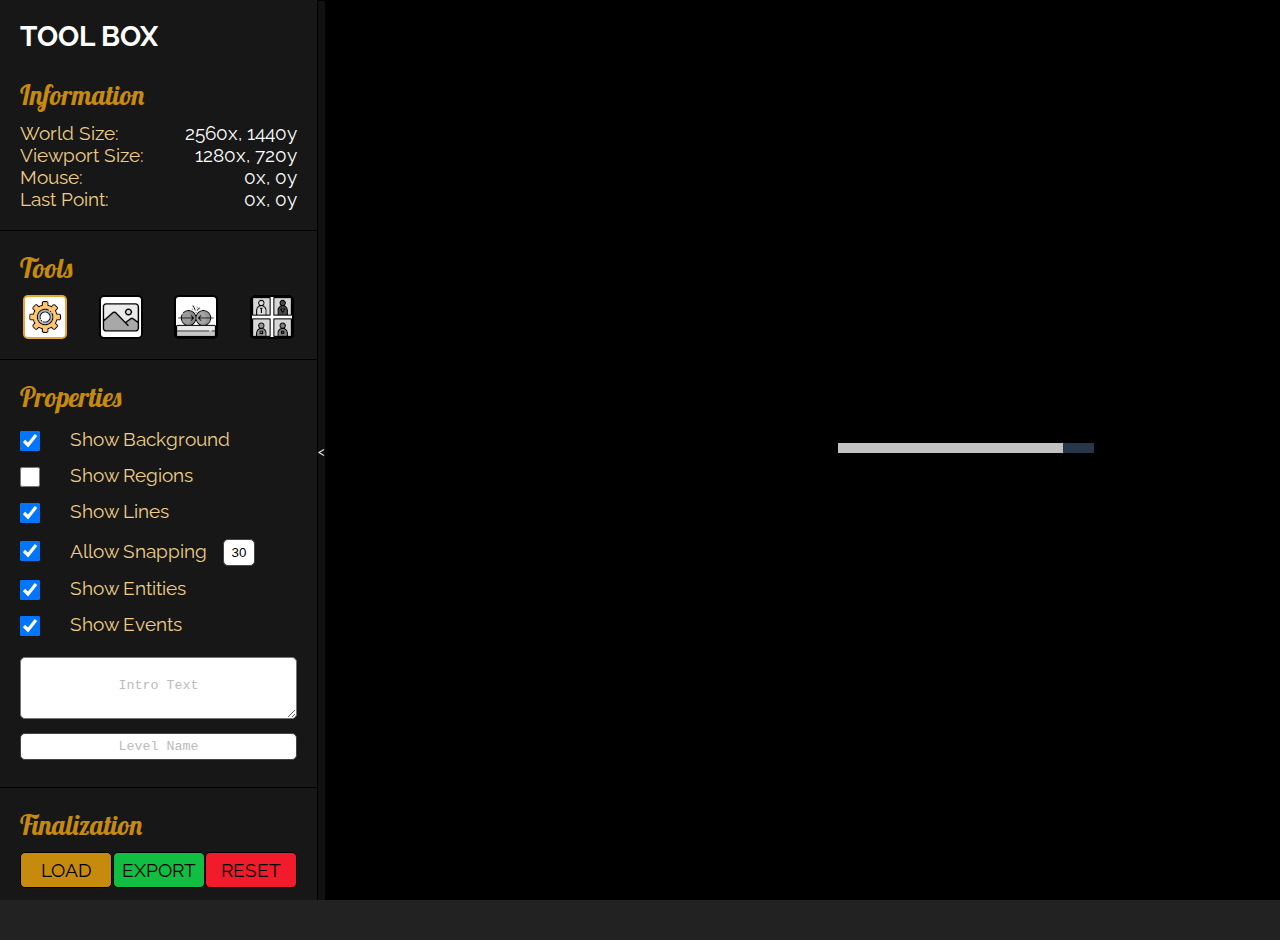
==== commit 0d95f914: "Many improvements" ====
--- a/Vector-Mapper/index.html
+++ b/Vector-Mapper/index.html
@@ -23,6 +23,7 @@
 			<div id="copy">Copy To Clipboard</div>
 		</div>
 		<div id="dialogFooter">
+			<div id="dialogCharCount"><span id="count">0</span> charaters</div>
 			<div class="button save" id="dialogSaveBtn">LOAD</div>
 			<div class="button close" id="dialogCloseBtn">CLOSE</div>
 		</div>
@@ -70,10 +71,10 @@
 				<h3>Tools</h3>
 
 				<div id="viewBtnSection">
-					<div id="properties" class="viewBtn" alt="Properties" title="Properties">&nbsp;</div>
-					<div id="background" class="viewBtn" alt="Background" title="Background">&nbsp;</div>
-					<div id="collision" class="viewBtn" alt="Collision" title="Collision">&nbsp;</div>
-					<div id="entity" class="viewBtn" alt="Entities" title="Entities">&nbsp;</div>
+					<div id="properties" class="viewBtn border-radius five" alt="Properties" title="Properties">&nbsp;</div>
+					<div id="background" class="viewBtn border-radius five" alt="Background" title="Background">&nbsp;</div>
+					<div id="collision" class="viewBtn border-radius five" alt="Collision" title="Collision">&nbsp;</div>
+					<div id="entity" class="viewBtn border-radius five" alt="Entities" title="Entities">&nbsp;</div>
 				</div>
 			</div>
 			
@@ -83,36 +84,36 @@
 				<h3>Properties</h3>
 
 				<div class="propertiesRow">
-					<input type="checkbox" id="showBackgroundCheckbox" class="checkboxes" value="Background" checked="true">
+					<input type="checkbox" id="showBackgroundCheckbox" class="checkboxes border-radius five" value="Background" checked="true">
 					<label class="bump up3" for="showBackgroundCheckbox">Show Background</label>
 				</div>
 				<div class="propertiesRow">
-					<input type="checkbox" id="showGridCheckbox" class="checkboxes" value="Grid">
+					<input type="checkbox" id="showGridCheckbox" class="checkboxes border-radius five" value="Grid">
 					<label class="bump up3" for="showGridCheckbox">Show Regions</label>
 				</div>
 				<div class="propertiesRow">
-					<input type="checkbox" id="showLinesCheckbox" class="checkboxes" value="Lines" checked="true">
+					<input type="checkbox" id="showLinesCheckbox" class="checkboxes border-radius five" value="Lines" checked="true">
 					<label class="bump up3" for="showLinesCheckbox">Show Lines</label>
 				</div>
 				<div class="propertiesRow">
-					<input type="checkbox" id="showSnapCheckbox" class="checkboxes bump down2" value="Snap" checked="true">
+					<input type="checkbox" id="showSnapCheckbox" class="checkboxes border-radius five bump down2" value="Snap" checked="true">
 					<label for="showSnapCheckbox" class="bump down1">Allow Snapping</label>
-					<input type="text" id="lineSnapThreshold" alt="Line snap threshold" title="Line snap threshold" value="30">
-
-				</div>
-				<div class="propertiesRow">
-					<input type="checkbox" id="showEntityCheckbox" class="checkboxes" value="Entities" checked="true">
+					<input type="text" id="lineSnapThreshold" class="border-radius five" alt="Line snap threshold" title="Line snap threshold" value="30">
+
+				</div>
+				<div class="propertiesRow">
+					<input type="checkbox" id="showEntityCheckbox" class="checkboxes border-radius five" value="Entities" checked="true">
 					<label class="bump up3" for="showEntityCheckbox">Show Entities</label>
 				</div>
 				<div class="propertiesRow">
-					<input type="checkbox" id="showEventsCheckbox" class="checkboxes" value="Events" checked="true">
+					<input type="checkbox" id="showEventsCheckbox" class="checkboxes border-radius five" value="Events" checked="true">
 					<label class="bump up3" for="showEventsCheckbox">Show Events</label>
 				</div>
 				<div class="propertiesRow">
-					<textarea class="propertiesField" id="introText" data-defaulttext="Intro Text" maxlength="300"></textarea>
-				</div>
-				<div class="propertiesRow">
-					<input type="text" class="propertiesField" id="levelName" data-defaulttext="Level Name" value="" />
+					<textarea class="propertiesField border-radius five" id="introText" data-defaulttext="Intro Text" maxlength="300"></textarea>
+				</div>
+				<div class="propertiesRow">
+					<input type="text" class="propertiesField border-radius five" id="levelName" data-defaulttext="Level Name" value="" />
 				</div>
 
 			</div>
@@ -124,24 +125,33 @@
 
 				<div class="subSection">
 					<label for="entityType">Type:</label>
-					<select id="entityType">
-						<option value="player">PLAYER</option>
-						<option value="bear">BEAR</option>
-						<option value="boss">BOSS</option>
-						<option value="beeHive">BEE HIVE</option>
-						<option value="bush">BUSH</option>
-						<option value="caveFront">CAVE (F)</option>
-						<option value="caveBack">CAVE (B)</option>
-						<option value="logBack">LOG (F)</option>
-						<option value="logBack">LOG (B)</option>
+					<select id="entityType" class="border-radius five">
+						<optgroup label="CHARACTERS">
+							<option value="Player" type="character" path="images/entities/HoneyBear.png" width="45" height="65">PLAYER</option>
+							<option value="Bear" type="character" path="images/entities/Bear.png" width="45" height="65">BEAR</option>
+						</optgroup>
+						<optgroup label="BOSSES">
+							<option value="Tree Monster" type="boss" path="images/entities/TreeMonster.png" width="936" height="439">TREE MONSTER</option>
+						</optgroup>
+						<optgroup label="INTERACTABLES">
+							<option value="Bee Hive" type="interactable" path="images/entities/BeeHive.png" width="30" height="40">BEE HIVE</option>
+						</optgroup>
+						<optgroup label="HAZARDS">
+							<option value="Bush" type="hazard" path="images/entities/bush.png" width="100" height="74">BUSH</option>
+						</optgroup>
+						<optgroup label="ENVIRONMENTAL">
+							<option value="Cave Front" type="environmental" path="images/entities/Forest-Cave-Front.png" width="95" height="203">CAVE FRONT</option>
+							<option value="Log Front" type="environmental" path="images/entities/Forest-Log-Front.png" width="327" height="211">LOG FRONT</option>
+							<option value="Twilight Exit" type="environmental" path="images/entities/Blockland-Exit-Front.png" width="132" height="170">TWILIGHT EXIT</option>
+						</optgroup>
 					</select>
 				</div>
 
 				<div class="subSection">
-					<label for="entityWidth">Width:</label>
-					<input type="text" id="entityWidth" class="entitySize" data-type="width" value="40" />
+					<label for="entityWidth" id="entityWidthLabel">Width:</label>
+					<input type="text" id="entityWidth" class="entitySize border-radius five" data-type="width" value="40" />
 					<label for="entityHeight">Height:</label>
-					<input type="text" id="entityHeight" class="entitySize" data-type="height" value="65" />
+					<input type="text" id="entityHeight" class="entitySize border-radius five" data-type="height" value="65" />
 				</div>
 
 			</div>
@@ -152,8 +162,8 @@
 				<h3>Background</h3>
 
 				<div id="backgroundModeSection" class="subSection">
-					<div id="backgroundSize" class="backgroundModeBtn active">LEVEL SIZE</div>
-					<div id="backgroundImage" class="backgroundModeBtn">IMAGES</div>
+					<div id="backgroundSize" class="backgroundModeBtn border-radius five active">LEVEL SIZE</div>
+					<div id="backgroundImage" class="backgroundModeBtn border-radius five">IMAGES</div>
 				</div>
 
 				<!-- BACKGROUND SIZE SECTION -->
@@ -176,7 +186,7 @@
 					</div>
 
 					<div class="subSection">
-						<div id="backgroundApplyBtn">APPLY</div>
+						<div id="backgroundApplyBtn" class="border-radius five">APPLY</div>
 					</div>
 
 				</div>
@@ -212,8 +222,8 @@
 				<h3>Collision</u></h3>
 
 			<div id="collisionTypes">
-					<div id="lines" class="collisionType">LINE</div>
-					<div id="events" class="collisionType">EVENT</div>
+					<div id="lines" class="collisionType border-radius five">LINE</div>
+					<div id="events" class="collisionType border-radius five">EVENT</div>
 					<!-- <div id="hazard" class="collisionType">HAZARD</div> -->
 				</div>
 
@@ -222,7 +232,7 @@
 					
 					<div class="linePropertiesDiv">
 						<label for="lineType">Type:</label>
-						<select id="lineType">
+						<select id="lineType" class="border-radius five">
 							<option value="FLOOR">FLOOR</option>
 							<option value="WALL">WALL</option>
 							<option value="CEILING">CEILING</option>
@@ -232,7 +242,7 @@
 					<div class="linePropertiesDiv">
 						<label for="lineNormal">Normal:</label>
 						<!-- <div id="normalIcon">&nbsp;</div> -->
-						<select id="lineNormal" readonly disabled>
+						<select id="lineNormal" class="border-radius five" readonly disabled>
 							<option value="-1">&rarr;|</option>
 							<option value="1">|&larr;</option>
 						</select>
@@ -240,7 +250,7 @@
 
 					<div class="linePropertiesDiv">
 						<label for="lineSound">Sound:</label>
-						<input type="text" id="lineSound" value="WOOD">
+						<input type="text" id="lineSound" class="border-radius five" value="GRASS">
 					</div>
 
 				</div>
@@ -250,16 +260,18 @@
 					
 					<div class="eventPropertiesDiv">
 						<label for="eventType">Type:</label>
-						<select id="eventType">
+						<select id="eventType" class="border-radius five">
 							<option value="EXIT" data-defaultname="EXIT">EXIT</option>
 							<option value="PITFALLS" data-defaultname="PITFALLS">PITFALLS</option>
 							<option value="GENERIC" data-defaultname="">GENERIC</option>
+							<option value="CHECKPOINTS" data-defaultname="CHECKPOINT">CHECK POINTS</option>
+							<option value="ENEMYJUMP" data-defaultname="ENEMY JUMP">ENEMY JUMPING POINT</option>
 						</select>
 					</div>
 
 					<div id="eventNameDiv" class="eventPropertiesDiv">
 						<label for="eventName">Name:</label>
-						<input type="text" id="eventName" value=""/>
+						<input type="text" id="eventName" class="border-radius five" value=""/>
 					</div>
 
 				</div>
@@ -279,13 +291,13 @@
 				<div id="btnSection">
 
 					<!-- LOAD BUTTON -->
-					<div class="actionBtn" id="loadBtn">LOAD</div>
+					<div class="actionBtn border-radius five" id="loadBtn">LOAD</div>
 
 					<!-- EXPORT BUTTON -->
-					<div class="actionBtn" id="exportBtn">EXPORT</div>
+					<div class="actionBtn border-radius five" id="exportBtn">EXPORT</div>
 
 					<!-- RESET BUTTON -->
-					<div class="actionBtn" id="resetBtn">RESET</div>
+					<div class="actionBtn border-radius five" id="resetBtn">RESET</div>
 
 				</div>
 			</div>
--- a/Vector-Mapper/stylesheet.css
+++ b/Vector-Mapper/stylesheet.css
@@ -3,7 +3,7 @@
 * { padding: 0; margin: 0; }
 html, body { height: 100%; background-color: #222222; font: normal 14pt Raleway, "Century Gothic", Verdana, Arial; color: #FFFFFF; overflow: hidden; }
 
-input[type=text], select { padding: 5px; }
+input[type=text], select { padding: 5px; border: 1px solid #444444; }
 .textboxes { padding:5px; background-color:#FFFFFF; border:1px solid #444444; }
 
 #wrapper { width: 100%; height: 100%; display: flex; justify-content:flex-start; }
@@ -54,6 +54,11 @@
 .bump.right9  { left: 9px; }
 .bump.right10 { left:10px; }
 
+.border-radius.five { border-radius: 5px; }
+.border-radius.ten { border-radius: 10px; }
+.border-radius.fifteen { border-radius: 15px; }
+.border-radius.twenty { border-radius: 20px; }
+
 /* TOOLBOX */
 #toolBox { width: 380px; height: 100%; padding: 20px 0px; background-color: #171717; }
 #toolBox #header { margin-bottom: 5px; padding-left: 20px; }
@@ -75,19 +80,19 @@
 #toolBox .section #viewBtnSection .viewBtn { width: 40px; height: 40px; margin: 0px 3px; border: 2px solid #000000; background-color: #FFFFFF; text-align: center; cursor: pointer; }
 
 #toolBox .section #viewBtnSection #properties { background-image: url('./images/icons/properties-BW.png'); }
-#toolBox .section #viewBtnSection #properties:hover,
+#toolBox .section #viewBtnSection #properties:hover { border-color: #EAA833; }
 #toolBox .section #viewBtnSection #properties.active { background-image: url('./images/icons/properties.png'); border-color: #EAA833; }
 
 #toolBox .section #viewBtnSection #entity { background-image: url('./images/icons/entities-BW.png'); }
-#toolBox .section #viewBtnSection #entity:hover,
+#toolBox .section #viewBtnSection #entity:hover { border-color: #EAA833; }
 #toolBox .section #viewBtnSection #entity.active { background-image: url('./images/icons/entities.png'); border-color: #EAA833; }
 
 #toolBox .section #viewBtnSection #collision { background-image: url('./images/icons/collision-BW.png'); }
-#toolBox .section #viewBtnSection #collision:hover,
+#toolBox .section #viewBtnSection #collision:hover { border-color: #EAA833; }
 #toolBox .section #viewBtnSection #collision.active { background-image: url('./images/icons/collision.png'); border-color: #EAA833; }
 
 #toolBox .section #viewBtnSection #background { background-image: url('./images/icons/background-BW.png'); }
-#toolBox .section #viewBtnSection #background:hover,
+#toolBox .section #viewBtnSection #background:hover { border-color: #EAA833; }
 #toolBox .section #viewBtnSection #background.active { background-image: url('./images/icons/background.png'); border-color: #EAA833; }
 
 /* ENTITIES */
@@ -98,11 +103,10 @@
 /* PROPERTIES */
 
 #toolBox #propertiesSection .propertiesRow { padding: 7px 0px; display: flex; justify-content: start; }
-#toolBox #propertiesSection .checkboxes { width: 20px; height: 20px; margin-right: 30px; border:1px solid #444444; }
+#toolBox #propertiesSection .checkboxes { width: 20px; height: 20px; margin-right: 30px; }
 #toolBox #propertiesSection #lineSnapThreshold { width: 20px; margin-left: 16px; text-align: center; font-size: 10pt; }
 #toolBox #propertiesSection .propertiesField { width: 265px; padding: 5px; font: normal 10pt Monospace, Consolas, sans-serif; color: #BBBBBB; }
 #toolBox #propertiesSection #introText { height: 50px; margin-top: 5px; color: #BBBBBB; }
-/* #toolBox #propertiesSection #levelName {  } */
 
 /* BACKGROUND */
 #toolBox #backgroundSection #backgroundModeSection { display: flex; justify-content: space-between; margin-bottom: 20px; }
@@ -114,8 +118,8 @@
 #toolBox #backgroundSection #backgroundSizeSection { display: none; }
 #toolBox #backgroundSection #backgroundSizeSection .subSection { margin-bottom: 15px; display: flex; justify-content: space-between; }
 #toolBox #backgroundSection #backgroundSizeSection label { width: 85px; }
-#toolBox #backgroundSection #backgroundSizeSection p { width:20px; height: 18px; margin-top: 1px; padding: 5px 0px; background-color: #CCCCCC; color: #222222; text-align: center; font-size: 10pt; }
-#toolBox #backgroundSection #backgroundSizeSection .backgroundSize { width: 50px; }
+#toolBox #backgroundSection #backgroundSizeSection p { width:20px; height: 18px; margin-top: 1px; padding: 5px 0px; background-color: #CCCCCC; color: #222222; text-align: center; font-size: 10pt; border-radius: 5px 0px 0px 5px; }
+#toolBox #backgroundSection #backgroundSizeSection .backgroundSize { width: 50px; border-radius: 0px 5px 5px 0px; }
 #toolBox #backgroundSection #backgroundSizeSection #backgroundApplyBtn { width: 100%; margin-top: 5px; padding: 6px 0; border:1px solid #000000; text-align: center; cursor: pointer; background-color: #43d2ba; color: #000000; }
 
 /* BACKGROUND - Image Section */
@@ -181,6 +185,7 @@
 #dialog #dialogContent #copy:hover { background-color: #888888; color: #000000; }
 #dialog #dialogContent #dialogTextarea { width: 100%; height: 100%; padding:7px 5px; box-sizing: border-box; font: 12pt normal "Fira Code", "Century Gothic", Verdana; }
 #dialog #dialogFooter { width: 100%; height:47px; background-color:#333333; border-radius:0 0 8px 8px; box-sizing: border-box; display: flex; justify-content: right; }
+#dialog #dialogFooter #dialogCharCount { padding: 11px 0px; margin-right: 50px; color: #777777; }
 #dialog #dialogFooter .button { width: 100px; margin-left: 2px; padding: 11px 0px; color: #111111; text-align: center; cursor: pointer; }
 #dialog #dialogFooter .button.save { background-color:#F11B2B; display: none; }
 #dialog #dialogFooter .button.close { background-color:#CCCCCC; border-radius:0 0 6px 0; }
@@ -190,6 +195,6 @@
 
 #wrapper #loadingOverlay { width: 100%; height: 100%; background-color: #00000088; display: flex; align-items: center; justify-content: center; position: absolute; top: 0; left: 0px; }
 #wrapper #content { width: 100%; height: 100%; position: relative; z-index: 1; }
-#wrapper #content #canvas { border: 1px solid #111111; background-color: #111111; }
+#wrapper #content #canvas { border: 1px solid #111111; background-color: #111111; border-bottom-right-radius: 10px; }
 #content #canvas.move { cursor:move; }
 #content #canvas.erase { cursor:no-drop; }